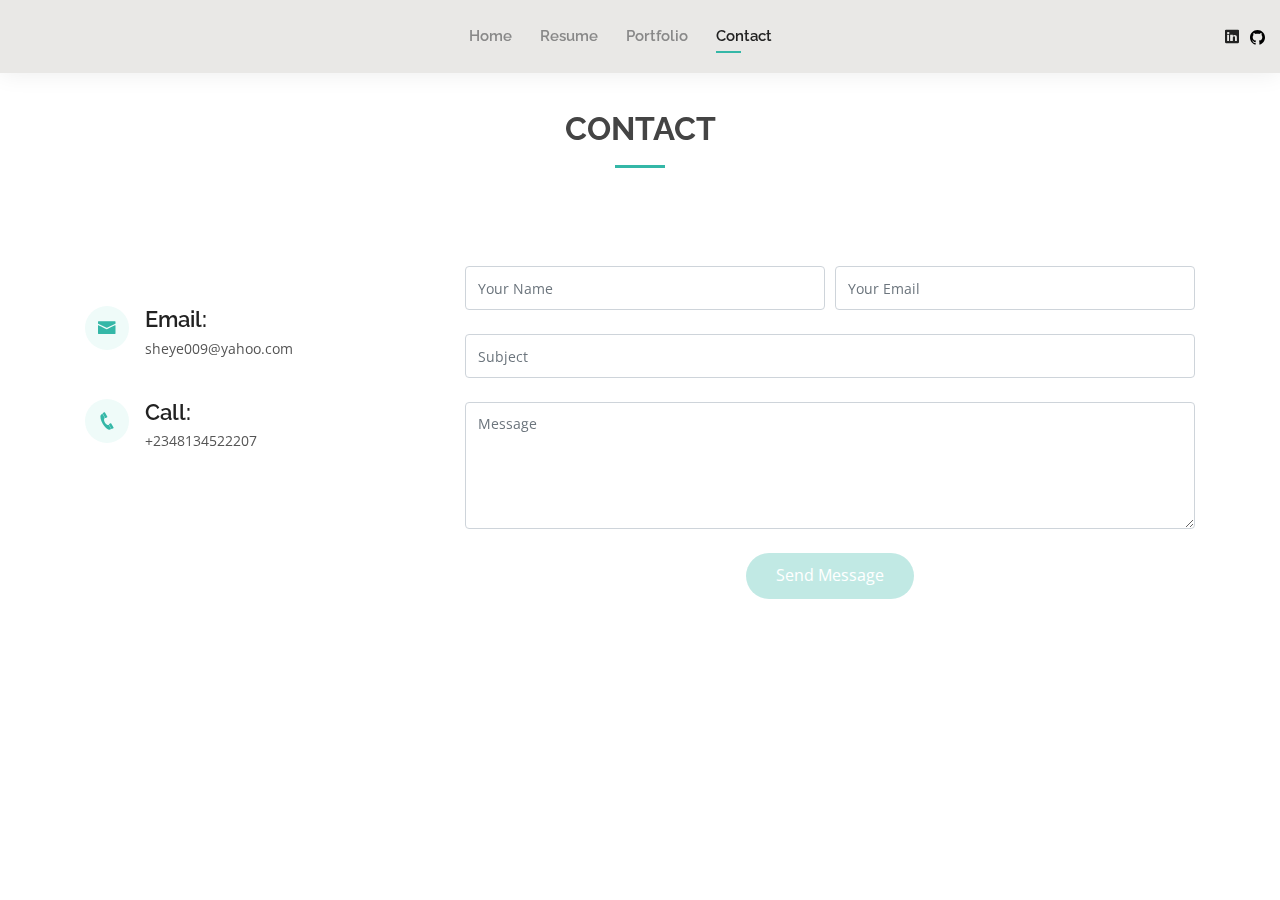
==== contact.html @ 606876c8 "initial commit" ====
<!DOCTYPE html>
<html lang="en">
  <head>
    <meta charset="utf-8" />
    <meta content="width=device-width, initial-scale=1.0" name="viewport" />

    <title>Omoleye Oluseye</title>
    <meta content="" name="keywords" />

    <!-- Favicons -->
   
    <link href="assets/img/apple-touch-icon.png" rel="apple-touch-icon" />

    <!-- Google Fonts -->
    <link
      href="https://fonts.googleapis.com/css?family=Open+Sans:300,300i,400,400i,600,600i,700,700i|Raleway:300,300i,400,400i,500,500i,600,600i,700,700i|Poppins:300,300i,400,400i,500,500i,600,600i,700,700i"
      rel="stylesheet"
    />

    <!-- Vendor CSS Files -->
    <link
      href="assets/vendor/bootstrap/css/bootstrap.min.css"
      rel="stylesheet"
    />
    <link href="assets/vendor/icofont/icofont.min.css" rel="stylesheet" />
    <link
      href="assets/vendor/owl.carousel/assets/owl.carousel.min.css"
      rel="stylesheet"
    />
    <link href="assets/vendor/boxicons/css/boxicons.min.css" rel="stylesheet" />
    <link href="assets/vendor/venobox/venobox.css" rel="stylesheet" />
    <link href="assets/vendor/aos/aos.css" rel="stylesheet" />

    <!-- Template Main CSS File -->
    <link href="assets/css/style.css" rel="stylesheet" />
  </head>

  <body>
    <!-- ======= Header ======= -->
    <header id="header" class="fixed-top">
      <div
        class="container-fluid d-flex justify-content-between align-items-center"
      >
        <h1 class="logo"><a href="index.html"></a></h1>
        <!-- Uncomment below if you prefer to use an image logo -->
        <!-- <a href="index.html" class="logo"><img src="assets/img/logo.png" alt="" class="img-fluid"></a>-->

        <nav class="nav-menu d-none d-lg-block">
          <ul>
            <li><a href="index.html">Home</a></li>
            <li><a href="resume.html">Resume</a></li>
            <li><a href="portfolio.html">Portfolio</a></li>
            <li class="active"><a href="contact.html">Contact</a></li>
          </ul>
        </nav>
        <!-- .nav-menu -->

        <div class="header-social-links">
          <a
            target="_blank"
            href="https://www.linkedin.com/in/omoleyeoluseye"
            class="linkedin"
            ><i class="icofont-linkedin"></i
          ></a>
          <a target="_blank" href="https://github.com/sshheye" class="twitter">
            <svg
              xmlns="http://www.w3.org/2000/svg"
              width="15"
              height="15"
              viewBox="0 0 24 24"
            >
              <path
                d="M12 0c-6.626 0-12 5.373-12 12 0 5.302 3.438 9.8 8.207 11.387.599.111.793-.261.793-.577v-2.234c-3.338.726-4.033-1.416-4.033-1.416-.546-1.387-1.333-1.756-1.333-1.756-1.089-.745.083-.729.083-.729 1.205.084 1.839 1.237 1.839 1.237 1.07 1.834 2.807 1.304 3.492.997.107-.775.418-1.305.762-1.604-2.665-.305-5.467-1.334-5.467-5.931 0-1.311.469-2.381 1.236-3.221-.124-.303-.535-1.524.117-3.176 0 0 1.008-.322 3.301 1.23.957-.266 1.983-.399 3.003-.404 1.02.005 2.047.138 3.006.404 2.291-1.552 3.297-1.23 3.297-1.23.653 1.653.242 2.874.118 3.176.77.84 1.235 1.911 1.235 3.221 0 4.609-2.807 5.624-5.479 5.921.43.372.823 1.102.823 2.222v3.293c0 .319.192.694.801.576 4.765-1.589 8.199-6.086 8.199-11.386 0-6.627-5.373-12-12-12z"
              />
            </svg>
          </a>
        </div>
      </div>
    </header>

    <main id="main">
      <!-- ======= Contact Section ======= -->
      <section id="contact" class="contact">
        <div class="container" data-aos="fade-up">
          <div class="section-title">
            <h2>Contact</h2>
            <!-- <p>
            Magnam dolores commodi suscipit. Necessitatibus eius consequatur ex
            aliquid fuga eum quidem. Sit sint consectetur velit. Quisquam quos
            quisquam cupiditate. Et nemo qui impedit suscipit alias ea. Quia
            fugiat sit in iste officiis commodi quidem hic quas.
          </p> -->
          </div>

          <div class="row mt-5">
            <div class="col-lg-4">
              <div class="info">
                <!-- <div class="address">
                <i class="icofont-google-map"></i>
                <h4>Location:</h4>
                <p>A108 Adam Street, New York, NY 535022</p>
              </div> -->

                <div class="email">
                  <i class="icofont-envelope"></i>
                  <h4>Email:</h4>
                  <p>sheye009@yahoo.com</p>
                </div>

                <div class="phone">
                  <i class="icofont-phone"></i>
                  <h4>Call:</h4>
                  <p>+2348134522207</p>
                </div>
              </div>
            </div>

            <div class="col-lg-8 mt-5 mt-lg-0">
              <form role="form" class="php-email-form">
                <div class="form-row">
                  <div class="col-md-6 form-group">
                    <input
                      type="text"
                      name="name"
                      class="form-control"
                      id="name"
                      placeholder="Your Name"
                      data-rule="minlen:4"
                      data-msg="Please enter at least 4 chars"
                    />
                    <div class="validate"></div>
                  </div>
                  <div class="col-md-6 form-group">
                    <input
                      type="email"
                      class="form-control"
                      name="email"
                      id="email"
                      placeholder="Your Email"
                      data-rule="email"
                      data-msg="Please enter a valid email"
                    />
                    <div class="validate"></div>
                  </div>
                </div>
                <div class="form-group">
                  <input
                    type="text"
                    class="form-control"
                    name="subject"
                    id="subject"
                    placeholder="Subject"
                    data-rule="minlen:4"
                    data-msg="Please enter at least 8 chars of subject"
                  />
                  <div class="validate"></div>
                </div>
                <div class="form-group">
                  <textarea
                    class="form-control"
                    name="message"
                    rows="5"
                    data-rule="required"
                    data-msg="Please write something for us"
                    placeholder="Message"
                  ></textarea>
                  <div class="validate"></div>
                </div>
                <div class="mb-3">
                  <div class="loading">Loading</div>
                  <div class="error-message"></div>
                  <div class="sent-message">
                    Your message has been sent. Thank you!
                  </div>
                </div>
                <div class="text-center">
                  <button class="disabled" [disabled]="true" type="submit">
                    Send Message
                  </button>
                </div>
              </form>
            </div>
          </div>
        </div>
      </section>
      <!-- End Contact Section -->
    </main>

    <div id="preloader"></div>
    <a href="#" class="back-to-top"><i class="bx bx-up-arrow-alt"></i></a>

    <!-- Vendor JS Files -->
    <script src="assets/vendor/jquery/jquery.min.js"></script>
    <script src="assets/vendor/bootstrap/js/bootstrap.bundle.min.js"></script>
    <script src="assets/vendor/jquery.easing/jquery.easing.min.js"></script>
    <script src="assets/vendor/php-email-form/validate.js"></script>
    <script src="assets/vendor/waypoints/jquery.waypoints.min.js"></script>
    <script src="assets/vendor/counterup/counterup.min.js"></script>
    <script src="assets/vendor/owl.carousel/owl.carousel.min.js"></script>
    <script src="assets/vendor/isotope-layout/isotope.pkgd.min.js"></script>
    <script src="assets/vendor/venobox/venobox.min.js"></script>
    <script src="assets/vendor/aos/aos.js"></script>

    <!-- Template Main JS File -->
    <script src="assets/js/main.js"></script>
  </body>
</html>
---- assets/vendor/venobox/venobox.css ----
/* ------ venobox.css --------*/
.vbox-overlay *, .vbox-overlay *:before, .vbox-overlay *:after{
    -webkit-backface-visibility: hidden;
    -webkit-box-sizing:border-box;
    -moz-box-sizing:border-box;
    box-sizing:border-box;
}
.vbox-overlay * { 
    -webkit-backface-visibility: visible;
    backface-visibility: visible;
}
.vbox-overlay{
    display: -webkit-flex;
    display: flex;
    -webkit-flex-direction: column;
    flex-direction: column;
    -webkit-justify-content: center;
    justify-content: center;
    -webkit-align-items: center;
    align-items: center;
    position: fixed;
    left: 0;
    top: 0;
    bottom: 0;
    right: 0;
    z-index: 999999;
}

/* ----- navigation ----- */
.vbox-title{
    width: 100%;
    height: 40px;
    float: left;
    text-align: center;
    line-height: 28px;
    font-size: 12px;
    padding: 6px 50px;
    overflow: hidden;
    position: fixed;
    display: none;
    left: 0;
    z-index: 89;
}
.vbox-close{
    cursor: pointer;
    position: fixed;
    top: -1px;
    right: 0;
    width: 50px;
    height: 40px;
    padding: 6px;
    display: block;
    background-position:10px center;
    overflow: hidden;
    font-size: 24px;
    line-height: 1;
    text-align: center;
    z-index: 99;
}
.vbox-left{
    cursor: pointer;
    position: fixed;
    left: 0;
    height: 40px;
    overflow: hidden;
    line-height: 28px;
    font-size: 12px;
    z-index: 99;
    display: flex;
    align-items:center;
}
.vbox-num{
    display: inline-block;
    margin: 6px 0 6px 15px;
}
/* ----- Social share ----- */
.vbox-share{
    line-height: 28px;
    font-size: 12px;
    overflow: hidden;
    position: fixed;
    left: 0;
    z-index: 98;
    display: flex;
    align-items:center;
    justify-content: center;
    width: 100%;
    text-align: center;
}
.vbox-share svg{
    max-height: 28px;
    width: 28px;
    z-index: 10;
    margin-left: 12px;
    margin-top: 6px;
    margin-bottom: 6px;
    vertical-align: middle;
}


/* ----- navigation ARROWS ----- */
.vbox-next, .vbox-prev{
    position: fixed;
    top: 50%;
    margin-top: -15px;
    overflow: hidden;
    cursor: pointer;
    display: block;
    width: 45px;
    height: 45px;
    z-index: 99;
}
.vbox-next span, .vbox-prev span{
    position: relative;
    width: 20px;
    height: 20px;
    border: 2px solid transparent;
    border-top-color: #B6B6B6;
    border-right-color: #B6B6B6;
    text-indent: -100px;
    position: absolute;
    top: 8px;
    display: block;
}
.vbox-prev{
    left: 15px;
}
.vbox-next{
    right: 15px;
}
.vbox-prev span{
    left: 10px;
    -ms-transform: rotate(-135deg);
    -webkit-transform: rotate(-135deg);
    transform: rotate(-135deg);
}
.vbox-next span{
    -ms-transform: rotate(45deg);
    -webkit-transform: rotate(45deg);
    transform: rotate(45deg);
    right: 10px;
}
/* ------- inline window ------ */
.vbox-inline{
    width: 420px;
    height: 315px;
    height: 70vh;
    padding: 10px;
    background: #fff;
    margin: 0 auto;
    overflow: auto;
    text-align: left;
}
/* ------- Video & iFrames window ------ */
.venoframe{
    max-width: 100%;
    width: 100%;
    border: none;
    width: 100%;
    height: 260px;
    height: 70vh;
}
.venoframe.vbvid{
    height: 260px;
}
@media (min-width: 768px) {
    .venoframe, .vbox-inline{
        width: 90%;
        height: 360px;
        height: 70vh;
    }
    .venoframe.vbvid{
        width: 640px;
        height: 360px;
    }
}
@media (min-width: 992px) {
    .venoframe, .vbox-inline{
        max-width: 1200px;
        width: 80%;
        height: 540px;
        height: 70vh;
    }
    .venoframe.vbvid{
        width: 960px;
        height: 540px;
    }
}
/* 
Please do NOT edit this part! 
or at least read this note: http://i.imgur.com/7C0ws9e.gif
*/
.vbox-open{
    overflow: hidden;
}
.vbox-container{
    position: absolute;
    left: 0;
    right: 0;
    top: 0;
    bottom: 0;
    overflow-x: hidden;
    overflow-y: scroll;
    overflow-scrolling: touch;
    -webkit-overflow-scrolling: touch;
    z-index: 20;
    max-height: 100%;

}

.vbox-content{
    text-align: center;
    float: left;
    width: 100%;
    position: relative;
    overflow: hidden;
    padding: 20px 4%;
}
.vbox-container img{
    max-width: 100%;
    height: auto;
}
.vbox-figlio{
    box-shadow: 0 0 12px rgba(0,0,0,0.19), 0 6px 6px rgba(0,0,0,0.23);
    max-width: 100%;
    text-align: initial;
}
img.vbox-figlio{
    -webkit-user-select: none;
-khtml-user-select: none;
-moz-user-select: none;
-o-user-select: none;
user-select: none;
}
.vbox-content.swipe-left{
    margin-left: -200px !important;
}
.vbox-content.swipe-right{
    margin-left: 200px !important;
}
.vbox-animated{
    webkit-transition: margin 300ms ease-out;
    transition: margin 300ms ease-out;
}

/* ---------- preloader ----------
 * SPINKIT 
 * http://tobiasahlin.com/spinkit/
-------------------------------- */
.sk-double-bounce,.sk-rotating-plane{width:40px;height:40px;margin:40px auto}.sk-rotating-plane{background-color:#333;-webkit-animation:sk-rotatePlane 1.2s infinite ease-in-out;animation:sk-rotatePlane 1.2s infinite ease-in-out}@-webkit-keyframes sk-rotatePlane{0%{-webkit-transform:perspective(120px) rotateX(0) rotateY(0);transform:perspective(120px) rotateX(0) rotateY(0)}50%{-webkit-transform:perspective(120px) rotateX(-180.1deg) rotateY(0);transform:perspective(120px) rotateX(-180.1deg) rotateY(0)}100%{-webkit-transform:perspective(120px) rotateX(-180deg) rotateY(-179.9deg);transform:perspective(120px) rotateX(-180deg) rotateY(-179.9deg)}}@keyframes sk-rotatePlane{0%{-webkit-transform:perspective(120px) rotateX(0) rotateY(0);transform:perspective(120px) rotateX(0) rotateY(0)}50%{-webkit-transform:perspective(120px) rotateX(-180.1deg) rotateY(0);transform:perspective(120px) rotateX(-180.1deg) rotateY(0)}100%{-webkit-transform:perspective(120px) rotateX(-180deg) rotateY(-179.9deg);transform:perspective(120px) rotateX(-180deg) rotateY(-179.9deg)}}.sk-double-bounce{position:relative}.sk-double-bounce .sk-child{width:100%;height:100%;border-radius:50%;background-color:#333;opacity:.6;position:absolute;top:0;left:0;-webkit-animation:sk-doubleBounce 2s infinite ease-in-out;animation:sk-doubleBounce 2s infinite ease-in-out}.sk-chasing-dots .sk-child,.sk-spinner-pulse,.sk-three-bounce .sk-child{background-color:#333;border-radius:100%}.sk-double-bounce .sk-double-bounce2{-webkit-animation-delay:-1s;animation-delay:-1s}@-webkit-keyframes sk-doubleBounce{0%,100%{-webkit-transform:scale(0);transform:scale(0)}50%{-webkit-transform:scale(1);transform:scale(1)}}@keyframes sk-doubleBounce{0%,100%{-webkit-transform:scale(0);transform:scale(0)}50%{-webkit-transform:scale(1);transform:scale(1)}}.sk-wave{margin:40px auto;width:50px;height:40px;text-align:center;font-size:10px}.sk-wave .sk-rect{background-color:#333;height:100%;width:6px;display:inline-block;-webkit-animation:sk-waveStretchDelay 1.2s infinite ease-in-out;animation:sk-waveStretchDelay 1.2s infinite ease-in-out}.sk-wave .sk-rect1{-webkit-animation-delay:-1.2s;animation-delay:-1.2s}.sk-wave .sk-rect2{-webkit-animation-delay:-1.1s;animation-delay:-1.1s}.sk-wave .sk-rect3{-webkit-animation-delay:-1s;animation-delay:-1s}.sk-wave .sk-rect4{-webkit-animation-delay:-.9s;animation-delay:-.9s}.sk-wave .sk-rect5{-webkit-animation-delay:-.8s;animation-delay:-.8s}@-webkit-keyframes sk-waveStretchDelay{0%,100%,40%{-webkit-transform:scaleY(.4);transform:scaleY(.4)}20%{-webkit-transform:scaleY(1);transform:scaleY(1)}}@keyframes sk-waveStretchDelay{0%,100%,40%{-webkit-transform:scaleY(.4);transform:scaleY(.4)}20%{-webkit-transform:scaleY(1);transform:scaleY(1)}}.sk-wandering-cubes{margin:40px auto;width:40px;height:40px;position:relative}.sk-wandering-cubes .sk-cube{background-color:#333;width:10px;height:10px;position:absolute;top:0;left:0;-webkit-animation:sk-wanderingCube 1.8s ease-in-out -1.8s infinite both;animation:sk-wanderingCube 1.8s ease-in-out -1.8s infinite both}.sk-chasing-dots,.sk-spinner-pulse{width:40px;height:40px;margin:40px auto}.sk-wandering-cubes .sk-cube2{-webkit-animation-delay:-.9s;animation-delay:-.9s}@-webkit-keyframes sk-wanderingCube{0%{-webkit-transform:rotate(0);transform:rotate(0)}25%{-webkit-transform:translateX(30px) rotate(-90deg) scale(.5);transform:translateX(30px) rotate(-90deg) scale(.5)}50%{-webkit-transform:translateX(30px) translateY(30px) rotate(-179deg);transform:translateX(30px) translateY(30px) rotate(-179deg)}50.1%{-webkit-transform:translateX(30px) translateY(30px) rotate(-180deg);transform:translateX(30px) translateY(30px) rotate(-180deg)}75%{-webkit-transform:translateX(0) translateY(30px) rotate(-270deg) scale(.5);transform:translateX(0) translateY(30px) rotate(-270deg) scale(.5)}100%{-webkit-transform:rotate(-360deg);transform:rotate(-360deg)}}@keyframes sk-wanderingCube{0%{-webkit-transform:rotate(0);transform:rotate(0)}25%{-webkit-transform:translateX(30px) rotate(-90deg) scale(.5);transform:translateX(30px) rotate(-90deg) scale(.5)}50%{-webkit-transform:translateX(30px) translateY(30px) rotate(-179deg);transform:translateX(30px) translateY(30px) rotate(-179deg)}50.1%{-webkit-transform:translateX(30px) translateY(30px) rotate(-180deg);transform:translateX(30px) translateY(30px) rotate(-180deg)}75%{-webkit-transform:translateX(0) translateY(30px) rotate(-270deg) scale(.5);transform:translateX(0) translateY(30px) rotate(-270deg) scale(.5)}100%{-webkit-transform:rotate(-360deg);transform:rotate(-360deg)}}.sk-spinner-pulse{-webkit-animation:sk-pulseScaleOut 1s infinite ease-in-out;animation:sk-pulseScaleOut 1s infinite ease-in-out}@-webkit-keyframes sk-pulseScaleOut{0%{-webkit-transform:scale(0);transform:scale(0)}100%{-webkit-transform:scale(1);transform:scale(1);opacity:0}}@keyframes sk-pulseScaleOut{0%{-webkit-transform:scale(0);transform:scale(0)}100%{-webkit-transform:scale(1);transform:scale(1);opacity:0}}.sk-chasing-dots{position:relative;text-align:center;-webkit-animation:sk-chasingDotsRotate 2s infinite linear;animation:sk-chasingDotsRotate 2s infinite linear}.sk-chasing-dots .sk-child{width:60%;height:60%;display:inline-block;position:absolute;top:0;-webkit-animation:sk-chasingDotsBounce 2s infinite ease-in-out;animation:sk-chasingDotsBounce 2s infinite ease-in-out}.sk-chasing-dots .sk-dot2{top:auto;bottom:0;-webkit-animation-delay:-1s;animation-delay:-1s}@-webkit-keyframes sk-chasingDotsRotate{100%{-webkit-transform:rotate(360deg);transform:rotate(360deg)}}@keyframes sk-chasingDotsRotate{100%{-webkit-transform:rotate(360deg);transform:rotate(360deg)}}@-webkit-keyframes sk-chasingDotsBounce{0%,100%{-webkit-transform:scale(0);transform:scale(0)}50%{-webkit-transform:scale(1);transform:scale(1)}}@keyframes sk-chasingDotsBounce{0%,100%{-webkit-transform:scale(0);transform:scale(0)}50%{-webkit-transform:scale(1);transform:scale(1)}}.sk-three-bounce{margin:40px auto;width:80px;text-align:center}.sk-three-bounce .sk-child{width:20px;height:20px;display:inline-block;-webkit-animation:sk-three-bounce 1.4s ease-in-out 0s infinite both;animation:sk-three-bounce 1.4s ease-in-out 0s infinite both}.sk-circle .sk-child:before,.sk-fading-circle .sk-circle:before{display:block;border-radius:100%;content:'';background-color:#333}.sk-three-bounce .sk-bounce1{-webkit-animation-delay:-.32s;animation-delay:-.32s}.sk-three-bounce .sk-bounce2{-webkit-animation-delay:-.16s;animation-delay:-.16s}@-webkit-keyframes sk-three-bounce{0%,100%,80%{-webkit-transform:scale(0);transform:scale(0)}40%{-webkit-transform:scale(1);transform:scale(1)}}@keyframes sk-three-bounce{0%,100%,80%{-webkit-transform:scale(0);transform:scale(0)}40%{-webkit-transform:scale(1);transform:scale(1)}}.sk-circle{margin:40px auto;width:40px;height:40px;position:relative}.sk-circle .sk-child{width:100%;height:100%;position:absolute;left:0;top:0}.sk-circle .sk-child:before{margin:0 auto;width:15%;height:15%;-webkit-animation:sk-circleBounceDelay 1.2s infinite ease-in-out both;animation:sk-circleBounceDelay 1.2s infinite ease-in-out both}.sk-circle .sk-circle2{-webkit-transform:rotate(30deg);-ms-transform:rotate(30deg);transform:rotate(30deg)}.sk-circle .sk-circle3{-webkit-transform:rotate(60deg);-ms-transform:rotate(60deg);transform:rotate(60deg)}.sk-circle .sk-circle4{-webkit-transform:rotate(90deg);-ms-transform:rotate(90deg);transform:rotate(90deg)}.sk-circle .sk-circle5{-webkit-transform:rotate(120deg);-ms-transform:rotate(120deg);transform:rotate(120deg)}.sk-circle .sk-circle6{-webkit-transform:rotate(150deg);-ms-transform:rotate(150deg);transform:rotate(150deg)}.sk-circle .sk-circle7{-webkit-transform:rotate(180deg);-ms-transform:rotate(180deg);transform:rotate(180deg)}.sk-circle .sk-circle8{-webkit-transform:rotate(210deg);-ms-transform:rotate(210deg);transform:rotate(210deg)}.sk-circle .sk-circle9{-webkit-transform:rotate(240deg);-ms-transform:rotate(240deg);transform:rotate(240deg)}.sk-circle .sk-circle10{-webkit-transform:rotate(270deg);-ms-transform:rotate(270deg);transform:rotate(270deg)}.sk-circle .sk-circle11{-webkit-transform:rotate(300deg);-ms-transform:rotate(300deg);transform:rotate(300deg)}.sk-circle .sk-circle12{-webkit-transform:rotate(330deg);-ms-transform:rotate(330deg);transform:rotate(330deg)}.sk-circle .sk-circle2:before{-webkit-animation-delay:-1.1s;animation-delay:-1.1s}.sk-circle .sk-circle3:before{-webkit-animation-delay:-1s;animation-delay:-1s}.sk-circle .sk-circle4:before{-webkit-animation-delay:-.9s;animation-delay:-.9s}.sk-circle .sk-circle5:before{-webkit-animation-delay:-.8s;animation-delay:-.8s}.sk-circle .sk-circle6:before{-webkit-animation-delay:-.7s;animation-delay:-.7s}.sk-circle .sk-circle7:before{-webkit-animation-delay:-.6s;animation-delay:-.6s}.sk-circle .sk-circle8:before{-webkit-animation-delay:-.5s;animation-delay:-.5s}.sk-circle .sk-circle9:before{-webkit-animation-delay:-.4s;animation-delay:-.4s}.sk-circle .sk-circle10:before{-webkit-animation-delay:-.3s;animation-delay:-.3s}.sk-circle .sk-circle11:before{-webkit-animation-delay:-.2s;animation-delay:-.2s}.sk-circle .sk-circle12:before{-webkit-animation-delay:-.1s;animation-delay:-.1s}@-webkit-keyframes sk-circleBounceDelay{0%,100%,80%{-webkit-transform:scale(0);transform:scale(0)}40%{-webkit-transform:scale(1);transform:scale(1)}}@keyframes sk-circleBounceDelay{0%,100%,80%{-webkit-transform:scale(0);transform:scale(0)}40%{-webkit-transform:scale(1);transform:scale(1)}}.sk-cube-grid{width:40px;height:40px;margin:40px auto}.sk-cube-grid .sk-cube{width:33.33%;height:33.33%;background-color:#333;float:left;-webkit-animation:sk-cubeGridScaleDelay 1.3s infinite ease-in-out;animation:sk-cubeGridScaleDelay 1.3s infinite ease-in-out}.sk-cube-grid .sk-cube1{-webkit-animation-delay:.2s;animation-delay:.2s}.sk-cube-grid .sk-cube2{-webkit-animation-delay:.3s;animation-delay:.3s}.sk-cube-grid .sk-cube3{-webkit-animation-delay:.4s;animation-delay:.4s}.sk-cube-grid .sk-cube4{-webkit-animation-delay:.1s;animation-delay:.1s}.sk-cube-grid .sk-cube5{-webkit-animation-delay:.2s;animation-delay:.2s}.sk-cube-grid .sk-cube6{-webkit-animation-delay:.3s;animation-delay:.3s}.sk-cube-grid .sk-cube7{-webkit-animation-delay:0ms;animation-delay:0ms}.sk-cube-grid .sk-cube8{-webkit-animation-delay:.1s;animation-delay:.1s}.sk-cube-grid .sk-cube9{-webkit-animation-delay:.2s;animation-delay:.2s}@-webkit-keyframes sk-cubeGridScaleDelay{0%,100%,70%{-webkit-transform:scale3D(1,1,1);transform:scale3D(1,1,1)}35%{-webkit-transform:scale3D(0,0,1);transform:scale3D(0,0,1)}}@keyframes sk-cubeGridScaleDelay{0%,100%,70%{-webkit-transform:scale3D(1,1,1);transform:scale3D(1,1,1)}35%{-webkit-transform:scale3D(0,0,1);transform:scale3D(0,0,1)}}.sk-fading-circle{margin:40px auto;width:40px;height:40px;position:relative}.sk-fading-circle .sk-circle{width:100%;height:100%;position:absolute;left:0;top:0}.sk-fading-circle .sk-circle:before{margin:0 auto;width:15%;height:15%;-webkit-animation:sk-circleFadeDelay 1.2s infinite ease-in-out both;animation:sk-circleFadeDelay 1.2s infinite ease-in-out both}.sk-fading-circle .sk-circle2{-webkit-transform:rotate(30deg);-ms-transform:rotate(30deg);transform:rotate(30deg)}.sk-fading-circle .sk-circle3{-webkit-transform:rotate(60deg);-ms-transform:rotate(60deg);transform:rotate(60deg)}.sk-fading-circle .sk-circle4{-webkit-transform:rotate(90deg);-ms-transform:rotate(90deg);transform:rotate(90deg)}.sk-fading-circle .sk-circle5{-webkit-transform:rotate(120deg);-ms-transform:rotate(120deg);transform:rotate(120deg)}.sk-fading-circle .sk-circle6{-webkit-transform:rotate(150deg);-ms-transform:rotate(150deg);transform:rotate(150deg)}.sk-fading-circle .sk-circle7{-webkit-transform:rotate(180deg);-ms-transform:rotate(180deg);transform:rotate(180deg)}.sk-fading-circle .sk-circle8{-webkit-transform:rotate(210deg);-ms-transform:rotate(210deg);transform:rotate(210deg)}.sk-fading-circle .sk-circle9{-webkit-transform:rotate(240deg);-ms-transform:rotate(240deg);transform:rotate(240deg)}.sk-fading-circle .sk-circle10{-webkit-transform:rotate(270deg);-ms-transform:rotate(270deg);transform:rotate(270deg)}.sk-fading-circle .sk-circle11{-webkit-transform:rotate(300deg);-ms-transform:rotate(300deg);transform:rotate(300deg)}.sk-fading-circle .sk-circle12{-webkit-transform:rotate(330deg);-ms-transform:rotate(330deg);transform:rotate(330deg)}.sk-fading-circle .sk-circle2:before{-webkit-animation-delay:-1.1s;animation-delay:-1.1s}.sk-fading-circle .sk-circle3:before{-webkit-animation-delay:-1s;animation-delay:-1s}.sk-fading-circle .sk-circle4:before{-webkit-animation-delay:-.9s;animation-delay:-.9s}.sk-fading-circle .sk-circle5:before{-webkit-animation-delay:-.8s;animation-delay:-.8s}.sk-fading-circle .sk-circle6:before{-webkit-animation-delay:-.7s;animation-delay:-.7s}.sk-fading-circle .sk-circle7:before{-webkit-animation-delay:-.6s;animation-delay:-.6s}.sk-fading-circle .sk-circle8:before{-webkit-animation-delay:-.5s;animation-delay:-.5s}.sk-fading-circle .sk-circle9:before{-webkit-animation-delay:-.4s;animation-delay:-.4s}.sk-fading-circle .sk-circle10:before{-webkit-animation-delay:-.3s;animation-delay:-.3s}.sk-fading-circle .sk-circle11:before{-webkit-animation-delay:-.2s;animation-delay:-.2s}.sk-fading-circle .sk-circle12:before{-webkit-animation-delay:-.1s;animation-delay:-.1s}@-webkit-keyframes sk-circleFadeDelay{0%,100%,39%{opacity:0}40%{opacity:1}}@keyframes sk-circleFadeDelay{0%,100%,39%{opacity:0}40%{opacity:1}}.sk-folding-cube{margin:40px auto;width:40px;height:40px;position:relative;-webkit-transform:rotateZ(45deg);transform:rotateZ(45deg)}.sk-folding-cube .sk-cube{float:left;width:50%;height:50%;position:relative;-webkit-transform:scale(1.1);-ms-transform:scale(1.1);transform:scale(1.1)}.sk-folding-cube .sk-cube:before{content:'';position:absolute;top:0;left:0;width:100%;height:100%;background-color:#333;-webkit-animation:sk-foldCubeAngle 2.4s infinite linear both;animation:sk-foldCubeAngle 2.4s infinite linear both;-webkit-transform-origin:100% 100%;-ms-transform-origin:100% 100%;transform-origin:100% 100%}.sk-folding-cube .sk-cube2{-webkit-transform:scale(1.1) rotateZ(90deg);transform:scale(1.1) rotateZ(90deg)}.sk-folding-cube .sk-cube3{-webkit-transform:scale(1.1) rotateZ(180deg);transform:scale(1.1) rotateZ(180deg)}.sk-folding-cube .sk-cube4{-webkit-transform:scale(1.1) rotateZ(270deg);transform:scale(1.1) rotateZ(270deg)}.sk-folding-cube .sk-cube2:before{-webkit-animation-delay:.3s;animation-delay:.3s}.sk-folding-cube .sk-cube3:before{-webkit-animation-delay:.6s;animation-delay:.6s}.sk-folding-cube .sk-cube4:before{-webkit-animation-delay:.9s;animation-delay:.9s}@-webkit-keyframes sk-foldCubeAngle{0%,10%{-webkit-transform:perspective(140px) rotateX(-180deg);transform:perspective(140px) rotateX(-180deg);opacity:0}25%,75%{-webkit-transform:perspective(140px) rotateX(0);transform:perspective(140px) rotateX(0);opacity:1}100%,90%{-webkit-transform:perspective(140px) rotateY(180deg);transform:perspective(140px) rotateY(180deg);opacity:0}}@keyframes sk-foldCubeAngle{0%,10%{-webkit-transform:perspective(140px) rotateX(-180deg);transform:perspective(140px) rotateX(-180deg);opacity:0}25%,75%{-webkit-transform:perspective(140px) rotateX(0);transform:perspective(140px) rotateX(0);opacity:1}100%,90%{-webkit-transform:perspective(140px) rotateY(180deg);transform:perspective(140px) rotateY(180deg);opacity:0}}
---- assets/css/style.css ----
/**
* Template Name: Kelly - v2.0.0
* Template URL: https://bootstrapmade.com/kelly-free-bootstrap-cv-resume-html-template/
* Author: BootstrapMade.com
* License: https://bootstrapmade.com/license/
*/

/*--------------------------------------------------------------
# General
--------------------------------------------------------------*/
body {
  font-family: "Open Sans", sans-serif;
  color: #444444;
}

a {
  color: #34b7a7;
}

a:hover {
  color: #51cdbe;
  text-decoration: none;
}

h1,
h2,
h3,
h4,
h5,
h6 {
  font-family: "Raleway", sans-serif;
}

#main {
  margin-top: 50px;
}

@media (max-width: 992px) {
  #main {
    margin-top: 30px;
  }
}

/*--------------------------------------------------------------
# Preloader
--------------------------------------------------------------*/
#preloader {
  position: fixed;
  top: 0;
  left: 0;
  right: 0;
  bottom: 0;
  z-index: 9999;
  overflow: hidden;
  background: #fff;
}

#preloader:before {
  content: "";
  position: fixed;
  top: calc(50% - 30px);
  left: calc(50% - 30px);
  border: 6px solid #34b7a7;
  border-top-color: #dcf5f2;
  border-radius: 50%;
  width: 60px;
  height: 60px;
  -webkit-animation: animate-preloader 1s linear infinite;
  animation: animate-preloader 1s linear infinite;
}

@-webkit-keyframes animate-preloader {
  0% {
    transform: rotate(0deg);
  }
  100% {
    transform: rotate(360deg);
  }
}

@keyframes animate-preloader {
  0% {
    transform: rotate(0deg);
  }
  100% {
    transform: rotate(360deg);
  }
}

/*--------------------------------------------------------------
# Back to top button
--------------------------------------------------------------*/
.back-to-top {
  position: fixed;
  display: none;
  right: 15px;
  bottom: 15px;
  z-index: 99999;
}

.back-to-top i {
  display: flex;
  align-items: center;
  justify-content: center;
  font-size: 24px;
  width: 40px;
  height: 40px;
  border-radius: 50px;
  background: #34b7a7;
  color: #fff;
  transition: all 0.4s;
}

.back-to-top i:hover {
  background: #3dc8b7;
  color: #fff;
}

/*--------------------------------------------------------------
# Header
--------------------------------------------------------------*/
#header {
  background: #e9e8e6;
  box-shadow: 0px 0px 25px 0 rgba(0, 0, 0, 0.08);
  z-index: 997;
  padding: 15px 0;
}

#header .logo {
  font-size: 32px;
  margin: 0;
  padding: 0;
  line-height: 1;
  font-weight: 400;
  letter-spacing: 2px;
  text-transform: uppercase;
}

#header .logo a {
  color: #222222;
}

#header .logo img {
  max-height: 40px;
}

@media (max-width: 992px) {
  #header .logo {
    font-size: 28px;
  }
}

/*--------------------------------------------------------------
# Navigation Menu
--------------------------------------------------------------*/
/* Desktop Navigation */
.nav-menu ul {
  margin: 0;
  padding: 0;
  list-style: none;
}

.nav-menu > ul {
  display: flex;
}

.nav-menu > ul > li {
  position: relative;
  white-space: nowrap;
  padding: 10px 0 10px 28px;
}

.nav-menu a {
  display: block;
  position: relative;
  color: #888888;
  transition: 0.3s;
  font-size: 15px;
  font-family: "Raleway", sans-serif;
  font-weight: 600;
}

.nav-menu > ul > li > a:before {
  content: "";
  position: absolute;
  width: 0;
  height: 2px;
  bottom: -5px;
  left: 0;
  background-color: #34b7a7;
  visibility: hidden;
  width: 0px;
  transition: all 0.3s ease-in-out 0s;
}

.nav-menu a:hover:before,
.nav-menu li:hover > a:before,
.nav-menu .active > a:before {
  visibility: visible;
  width: 25px;
}

.nav-menu a:hover,
.nav-menu .active > a,
.nav-menu li:hover > a {
  color: #222222;
}

.nav-menu .drop-down ul {
  display: block;
  position: absolute;
  left: 28px;
  top: calc(100% + 30px);
  z-index: 99;
  opacity: 0;
  visibility: hidden;
  padding: 10px 0;
  background: #fff;
  box-shadow: 0px 0px 30px rgba(127, 137, 161, 0.25);
  transition: 0.3s;
}

.nav-menu .drop-down:hover > ul {
  opacity: 1;
  top: 100%;
  visibility: visible;
}

.nav-menu .drop-down li {
  min-width: 180px;
  position: relative;
}

.nav-menu .drop-down ul a {
  padding: 10px 20px;
  font-size: 14px;
  font-weight: 500;
  text-transform: none;
  color: #222222;
}

.nav-menu .drop-down ul a:hover,
.nav-menu .drop-down ul .active > a,
.nav-menu .drop-down ul li:hover > a {
  color: #34b7a7;
}

.nav-menu .drop-down > a:after {
  content: "\ea99";
  font-family: IcoFont;
  padding-left: 5px;
}

.nav-menu .drop-down .drop-down ul {
  top: 0;
  left: calc(100% - 30px);
}

.nav-menu .drop-down .drop-down:hover > ul {
  opacity: 1;
  top: 0;
  left: 100%;
}

.nav-menu .drop-down .drop-down > a {
  padding-right: 35px;
}

.nav-menu .drop-down .drop-down > a:after {
  content: "\eaa0";
  font-family: IcoFont;
  position: absolute;
  right: 15px;
}

@media (max-width: 1366px) {
  .nav-menu .drop-down .drop-down ul {
    left: -90%;
  }
  .nav-menu .drop-down .drop-down:hover > ul {
    left: -100%;
  }
  .nav-menu .drop-down .drop-down > a:after {
    content: "\ea9d";
  }
}

/* Mobile Navigation */
.mobile-nav-toggle {
  position: fixed;
  right: 15px;
  top: 17px;
  z-index: 9998;
  border: 0;
  background: none;
  font-size: 24px;
  transition: all 0.4s;
  outline: none !important;
  line-height: 1;
  cursor: pointer;
  text-align: right;
}

.mobile-nav-toggle i {
  color: #34b7a7;
}

.mobile-nav {
  position: fixed;
  top: 55px;
  right: 15px;
  bottom: 15px;
  left: 15px;
  z-index: 9999;
  overflow-y: auto;
  background: #fff;
  transition: ease-in-out 0.2s;
  opacity: 0;
  visibility: hidden;
  border-radius: 10px;
  padding: 10px 0;
}

.mobile-nav * {
  margin: 0;
  padding: 0;
  list-style: none;
}

.mobile-nav a {
  display: block;
  position: relative;
  color: #222222;
  padding: 10px 20px;
  font-weight: 500;
  outline: none;
}

.mobile-nav a:hover,
.mobile-nav .active > a,
.mobile-nav li:hover > a {
  color: #34b7a7;
  text-decoration: none;
}

.mobile-nav .drop-down > a:after {
  content: "\ea99";
  font-family: IcoFont;
  padding-left: 10px;
  position: absolute;
  right: 15px;
}

.mobile-nav .active.drop-down > a:after {
  content: "\eaa1";
}

.mobile-nav .drop-down > a {
  padding-right: 35px;
}

.mobile-nav .drop-down ul {
  display: none;
  overflow: hidden;
}

.mobile-nav .drop-down li {
  padding-left: 20px;
}

.mobile-nav-overly {
  width: 100%;
  height: 100%;
  z-index: 9997;
  top: 0;
  left: 0;
  position: fixed;
  background: rgba(9, 9, 9, 0.6);
  overflow: hidden;
  display: none;
  transition: ease-in-out 0.2s;
}

.mobile-nav-active {
  overflow: hidden;
}

.mobile-nav-active .mobile-nav {
  opacity: 1;
  visibility: visible;
}

.mobile-nav-active .mobile-nav-toggle i {
  color: #fff;
}

/*--------------------------------------------------------------
# Header Social Links
--------------------------------------------------------------*/
.header-social-links {
  padding-left: 20px;
}

.header-social-links a {
  color: #222222;
  padding-left: 6px;
  display: inline-block;
  line-height: 1px;
  transition: 0.3s;
  font-size: 16px;
}

.header-social-links a:hover {
  color: #34b7a7;
}

@media (max-width: 992px) {
  .header-social-links {
    padding: 0 48px 0 0;
  }
}

/*--------------------------------------------------------------
# Hero Section
--------------------------------------------------------------*/
#hero {
  width: 100%;
  height: 100vh;
  background: url("../img/hero-bg.jpg") top right;
  background-size: cover;
}

#hero .container {
  padding-top: 70px;
  position: relative;
}

@media (max-width: 992px) {
  #hero .container {
    padding-top: 58px;
  }
}

#hero h1 {
  margin: 0;
  font-size: 48px;
  font-weight: 700;
  line-height: 56px;
  color: #222222;
}

#hero h2 {
  color: #6f6f6f;
  margin: 10px 0 0 0;
  font-size: 22px;
}

#hero .btn-about {
  font-family: "Raleway", sans-serif;
  text-transform: uppercase;
  font-weight: 600;
  font-size: 12px;
  letter-spacing: 1px;
  display: inline-block;
  padding: 12px 40px;
  border-radius: 50px;
  transition: 0.5s;
  margin-top: 30px;
  color: #fff;
  background: #34b7a7;
}

#hero .btn-about:hover {
  background: #3dc8b7;
}

@media (min-width: 1024px) {
  #hero {
    background-attachment: fixed;
  }
}

@media (max-width: 992px) {
  #hero:before {
    content: "";
    background: rgba(255, 255, 255, 0.8);
    position: absolute;
    bottom: 0;
    top: 0;
    left: 0;
    right: 0;
  }
  #hero h1 {
    font-size: 28px;
    line-height: 36px;
  }
  #hero h2 {
    font-size: 18px;
    line-height: 24px;
  }
}

/*--------------------------------------------------------------
# Sections General
--------------------------------------------------------------*/
section {
  padding: 60px 0;
}

.section-bg {
  background-color: #e7f8f6;
}

.section-title {
  text-align: center;
  padding-bottom: 30px;
}

.section-title h2 {
  font-size: 32px;
  font-weight: bold;
  text-transform: uppercase;
  margin-bottom: 20px;
  padding-bottom: 20px;
  position: relative;
}

.section-title h2::after {
  content: "";
  position: absolute;
  display: block;
  width: 50px;
  height: 3px;
  background: #34b7a7;
  bottom: 0;
  left: calc(50% - 25px);
}

.section-title p {
  margin-bottom: 0;
}

/*--------------------------------------------------------------
# Cta
--------------------------------------------------------------*/
.cta {
  background: linear-gradient(rgba(0, 0, 0, 0.6), rgba(0, 0, 0, 0.6)),
    url("../img/bg-1.jpg") fixed center center;
  background-size: cover;
  padding: 80px 0;
}

.cta h3 {
  color: #fff;
  font-size: 28px;
  font-weight: 700;
}

.cta p {
  color: #fff;
}

.cta .cta-btn {
  font-family: "Raleway", sans-serif;
  text-transform: uppercase;
  font-weight: 500;
  font-size: 16px;
  letter-spacing: 1px;
  display: inline-block;
  padding: 8px 20px;
  border-radius: 2px;
  transition: 0.5s;
  margin: 10px;
  border: 2px solid #fff;
  color: #fff;
}

.cta .cta-btn:hover {
  background: #34b7a7;
  border: 2px solid #34b7a7;
}

@media (max-width: 1024px) {
  .cta {
    background-attachment: scroll;
  }
}

@media (min-width: 769px) {
  .cta .cta-btn-container {
    display: flex;
    align-items: center;
    justify-content: flex-end;
  }
}

/*--------------------------------------------------------------
# About
--------------------------------------------------------------*/
.about .content h3 {
  font-weight: 700;
  font-size: 26px;
  color: #555555;
}

.about .content ul {
  list-style: none;
  padding: 0;
}

.about .content ul li {
  padding-bottom: 10px;
}

.about .content ul i {
  font-size: 20px;
  padding-right: 2px;
  color: #34b7a7;
}

.about .content p:last-child {
  margin-bottom: 0;
}

/*--------------------------------------------------------------
# Skills
--------------------------------------------------------------*/
.skills .progress {
  height: 50px;
  display: block;
  background: none;
}

.skills .progress .skill {
  padding: 10px 0;
  margin: 0 0 6px 0;
  text-transform: uppercase;
  display: block;
  font-weight: 600;
  font-family: "Poppins", sans-serif;
  color: #222222;
}

.skills .progress .skill .val {
  float: right;
  font-style: normal;
}

.skills .progress-bar-wrap {
  background: #f3f3f3;
}

.skills .progress-bar {
  width: 1px;
  height: 10px;
  transition: 0.9s;
  background-color: #34b7a7;
}

/*--------------------------------------------------------------
# Facts
--------------------------------------------------------------*/
.facts .counters span {
  font-size: 48px;
  display: block;
  color: #34b7a7;
}

.facts .counters p {
  padding: 0;
  margin: 0 0 20px 0;
  font-family: "Raleway", sans-serif;
  font-size: 14px;
}

/*--------------------------------------------------------------
# Testimonials
--------------------------------------------------------------*/
.testimonials .section-header {
  margin-bottom: 40px;
}

.testimonials .testimonial-item {
  text-align: center;
}

.testimonials .testimonial-item .testimonial-img {
  width: 120px;
  border-radius: 50%;
  border: 4px solid #fff;
  margin: 0 auto;
}

.testimonials .testimonial-item h3 {
  font-size: 20px;
  font-weight: bold;
  margin: 10px 0 5px 0;
  color: #111;
}

.testimonials .testimonial-item h4 {
  font-size: 14px;
  color: #999;
  margin: 0 0 15px 0;
}

.testimonials .testimonial-item .quote-icon-left,
.testimonials .testimonial-item .quote-icon-right {
  color: #c8efea;
  font-size: 26px;
}

.testimonials .testimonial-item .quote-icon-left {
  display: inline-block;
  left: -5px;
  position: relative;
}

.testimonials .testimonial-item .quote-icon-right {
  display: inline-block;
  right: -5px;
  position: relative;
  top: 10px;
}

.testimonials .testimonial-item p {
  font-style: italic;
  margin: 0 auto 15px auto;
}

.testimonials .owl-nav,
.testimonials .owl-dots {
  margin-top: 5px;
  text-align: center;
}

.testimonials .owl-dot {
  display: inline-block;
  margin: 0 5px;
  width: 12px;
  height: 12px;
  border-radius: 50%;
  background-color: #ddd !important;
}

.testimonials .owl-dot.active {
  background-color: #34b7a7 !important;
}

@media (min-width: 992px) {
  .testimonials .testimonial-item p {
    width: 80%;
  }
}

/*--------------------------------------------------------------
# Resume
--------------------------------------------------------------*/
.resume .resume-title {
  font-size: 26px;
  font-weight: 400;
  margin-top: 20px;
  margin-bottom: 20px;
  color: #222222;
}

.resume .resume-item {
  padding: 0 0 20px 20px;
  margin-top: -2px;
  border-left: 2px solid #34b7a7;
  position: relative;
}

.resume .resume-item h4 {
  line-height: 18px;
  font-size: 18px;
  font-weight: 600;
  font-family: "Poppins", sans-serif;
  color: #1d685f;
  margin-bottom: 10px;
}

.resume .resume-item h5 {
  font-size: 16px;
  background: #effbf9;
  padding: 5px 15px;
  display: inline-block;
  font-weight: 600;
  margin-bottom: 10px;
  color: #34b7a7;
}

.resume .resume-item ul {
  padding-left: 20px;
}

.resume .resume-item ul li {
  padding-bottom: 10px;
}

.resume .resume-item:last-child {
  padding-bottom: 0;
}

.resume .resume-item::before {
  content: "";
  position: absolute;
  width: 16px;
  height: 16px;
  border-radius: 50px;
  left: -9px;
  top: 0;
  background: #fff;
  border: 2px solid #34b7a7;
}

/*--------------------------------------------------------------
# Services
--------------------------------------------------------------*/
.services .icon-box {
  text-align: center;
  padding: 70px 20px 80px 20px;
  transition: all ease-in-out 0.3s;
  background: #fff;
  box-shadow: 0px 0 35px 0 rgba(0, 0, 0, 0.08);
}

.services .icon-box .icon {
  margin: 0 auto;
  width: 100px;
  height: 100px;
  display: flex;
  align-items: center;
  justify-content: center;
  transition: ease-in-out 0.3s;
  position: relative;
}

.services .icon-box .icon i {
  font-size: 36px;
  transition: 0.5s;
  position: relative;
}

.services .icon-box .icon svg {
  position: absolute;
  top: 0;
  left: 0;
}

.services .icon-box .icon svg path {
  transition: 0.5s;
  fill: #f5f5f5;
}

.services .icon-box h4 {
  font-weight: 600;
  margin: 10px 0 15px 0;
  font-size: 22px;
}

.services .icon-box h4 a {
  color: #222222;
  transition: ease-in-out 0.3s;
}

.services .icon-box p {
  line-height: 24px;
  font-size: 14px;
  margin-bottom: 0;
}

.services .iconbox-blue i {
  color: #47aeff;
}

.services .iconbox-blue:hover .icon i {
  color: #fff;
}

.services .iconbox-blue:hover .icon path {
  fill: #47aeff;
}

.services .iconbox-orange i {
  color: #ffa76e;
}

.services .iconbox-orange:hover .icon i {
  color: #fff;
}

.services .iconbox-orange:hover .icon path {
  fill: #ffa76e;
}

.services .iconbox-pink i {
  color: #e80368;
}

.services .iconbox-pink:hover .icon i {
  color: #fff;
}

.services .iconbox-pink:hover .icon path {
  fill: #e80368;
}

.services .iconbox-yellow i {
  color: #ffbb2c;
}

.services .iconbox-yellow:hover .icon i {
  color: #fff;
}

.services .iconbox-yellow:hover .icon path {
  fill: #ffbb2c;
}

.services .iconbox-red i {
  color: #ff5828;
}

.services .iconbox-red:hover .icon i {
  color: #fff;
}

.services .iconbox-red:hover .icon path {
  fill: #ff5828;
}

.services .iconbox-teal i {
  color: #11dbcf;
}

.services .iconbox-teal:hover .icon i {
  color: #fff;
}

.services .iconbox-teal:hover .icon path {
  fill: #11dbcf;
}

/*--------------------------------------------------------------
# Portfolio
--------------------------------------------------------------*/
.portfolio .portfolio-item {
  margin-bottom: 30px;
}

.portfolio #portfolio-flters {
  padding: 0;
  margin: 0 auto 20px auto;
  list-style: none;
  text-align: center;
}

.portfolio #portfolio-flters li {
  cursor: pointer;
  display: inline-block;
  padding: 8px 16px 10px 16px;
  font-size: 13px;
  font-weight: 500;
  line-height: 1;
  text-transform: uppercase;
  color: #444444;
  margin-bottom: 5px;
  transition: all 0.3s ease-in-out;
  border-radius: 50px;
}

.portfolio #portfolio-flters li:hover,
.portfolio #portfolio-flters li.filter-active {
  color: #fff;
  background: #34b7a7;
}

.portfolio #portfolio-flters li:last-child {
  margin-right: 0;
}

.portfolio .portfolio-wrap {
  transition: 0.3s;
  position: relative;
  overflow: hidden;
  z-index: 1;
  background: rgba(34, 34, 34, 0.6);
}

.portfolio .portfolio-wrap::before {
  content: "";
  background: rgba(34, 34, 34, 0.6);
  position: absolute;
  left: 0;
  right: 0;
  top: 0;
  bottom: 0;
  transition: all ease-in-out 0.3s;
  z-index: 2;
  opacity: 0;
}

.portfolio .portfolio-wrap img {
  transition: all ease-in-out 0.3s;
}

.portfolio .portfolio-wrap .portfolio-info {
  opacity: 0;
  position: absolute;
  top: 0;
  left: 0;
  right: 0;
  bottom: 0;
  z-index: 3;
  transition: all ease-in-out 0.3s;
  display: flex;
  flex-direction: column;
  justify-content: flex-end;
  align-items: flex-start;
  padding: 20px;
}

.portfolio .portfolio-wrap .portfolio-info h4 {
  font-size: 20px;
  color: #fff;
  font-weight: 600;
}

.portfolio .portfolio-wrap .portfolio-info p {
  color: rgba(255, 255, 255, 0.7);
  font-size: 14px;
  text-transform: uppercase;
  padding: 0;
  margin: 0;
  font-style: italic;
}

.portfolio .portfolio-wrap .portfolio-links {
  text-align: center;
  z-index: 4;
}

.portfolio .portfolio-wrap .portfolio-links a {
  color: #fff;
  margin: 0 5px 0 0;
  font-size: 28px;
  display: inline-block;
  transition: 0.3s;
}

.portfolio .portfolio-wrap .portfolio-links a:hover {
  color: #78d9cd;
}

.portfolio .portfolio-wrap:hover::before {
  opacity: 1;
}

.portfolio .portfolio-wrap:hover img {
  transform: scale(1.2);
}

.portfolio .portfolio-wrap:hover .portfolio-info {
  opacity: 1;
}

/*--------------------------------------------------------------
# Portfolio Details
--------------------------------------------------------------*/
.portfolio-details {
  padding: 0;
}

.portfolio-details .portfolio-title {
  font-size: 26px;
  font-weight: 700;
  margin-bottom: 20px;
}

.portfolio-details .portfolio-details-carousel .owl-nav,
.portfolio-details .portfolio-details-carousel .owl-dots {
  margin-top: 5px;
  text-align: center;
}

.portfolio-details .portfolio-details-carousel .owl-dot {
  display: inline-block;
  margin: 0 5px;
  width: 12px;
  height: 12px;
  border-radius: 50%;
  background-color: #ddd !important;
}

.portfolio-details .portfolio-details-carousel .owl-dot.active {
  background-color: #34b7a7 !important;
}

.portfolio-details .portfolio-info {
  padding-top: 45px;
}

.portfolio-details .portfolio-info h3 {
  font-size: 22px;
  font-weight: 400;
  margin-bottom: 20px;
}

.portfolio-details .portfolio-info ul {
  list-style: none;
  padding: 0;
  font-size: 15px;
}

.portfolio-details .portfolio-info ul li + li {
  margin-top: 10px;
}

.portfolio-details .portfolio-info p {
  font-size: 15px;
  padding: 15px 0 0 0;
}

@media (max-width: 992px) {
  .portfolio-details .portfolio-info {
    padding-top: 20px;
  }
}

/*--------------------------------------------------------------
# Contact
--------------------------------------------------------------*/
.contact .info {
  width: 100%;
  background: #fff;
}

.contact .info i {
  font-size: 20px;
  color: #34b7a7;
  float: left;
  width: 44px;
  height: 44px;
  background: #effbf9;
  display: flex;
  justify-content: center;
  align-items: center;
  border-radius: 50px;
  transition: all 0.3s ease-in-out;
}

.contact .info h4 {
  padding: 0 0 0 60px;
  font-size: 22px;
  font-weight: 600;
  margin-bottom: 5px;
  color: #222222;
}

.contact .info p {
  padding: 0 0 0 60px;
  margin-bottom: 0;
  font-size: 14px;
  color: #555555;
}

.contact .info .email,
.contact .info .phone {
  margin-top: 40px;
}

.contact .info .email:hover i,
.contact .info .address:hover i,
.contact .info .phone:hover i {
  background: #34b7a7;
  color: #fff;
}

.contact .php-email-form {
  width: 100%;
  background: #fff;
}

.contact .php-email-form .form-group {
  padding-bottom: 8px;
}

.contact .php-email-form .validate {
  display: none;
  color: red;
  margin: 0 0 15px 0;
  font-weight: 400;
  font-size: 13px;
}

.contact .php-email-form .error-message {
  display: none;
  color: #fff;
  background: #ed3c0d;
  text-align: center;
  padding: 15px;
  font-weight: 600;
}

.contact .php-email-form .sent-message {
  display: none;
  color: #fff;
  background: #18d26e;
  text-align: center;
  padding: 15px;
  font-weight: 600;
}

.contact .php-email-form .loading {
  display: none;
  background: #fff;
  text-align: center;
  padding: 15px;
}

.contact .php-email-form .loading:before {
  content: "";
  display: inline-block;
  border-radius: 50%;
  width: 24px;
  height: 24px;
  margin: 0 10px -6px 0;
  border: 3px solid #18d26e;
  border-top-color: #eee;
  -webkit-animation: animate-loading 1s linear infinite;
  animation: animate-loading 1s linear infinite;
}

.contact .php-email-form input,
.contact .php-email-form textarea {
  border-radius: 4px;
  box-shadow: none;
  font-size: 14px;
}

.contact .php-email-form input:focus,
.contact .php-email-form textarea:focus {
  border-color: #34b7a7;
}

.contact .php-email-form input {
  height: 44px;
}

.contact .php-email-form textarea {
  padding: 10px 12px;
}

.contact .php-email-form button[type="submit"] {
  background: #34b7a7;
  border: 0;
  padding: 10px 30px 12px 30px;
  color: #fff;
  transition: 0.4s;
  border-radius: 50px;
}

.contact .php-email-form button[type="submit"]:hover {
  background: #3dc8b7;
}

@-webkit-keyframes animate-loading {
  0% {
    transform: rotate(0deg);
  }
  100% {
    transform: rotate(360deg);
  }
}

@keyframes animate-loading {
  0% {
    transform: rotate(0deg);
  }
  100% {
    transform: rotate(360deg);
  }
}

/*--------------------------------------------------------------
# Footer
--------------------------------------------------------------*/
#footer {
  background: #e9e8e6;
  padding: 30px 0;
  color: #222222;
  font-size: 14px;
  text-align: center;
}

#footer .credits {
  padding-top: 5px;
  font-size: 13px;
}

#footer .credits a {
  color: #34b7a7;
}

.disabled {
  opacity: 0.3;
}
#hero {
  background-image: none;
  background-color: #f9f8f7;
}
#about {
  width: 100px;
  height: 100px;
  border-radius: 50px;
}
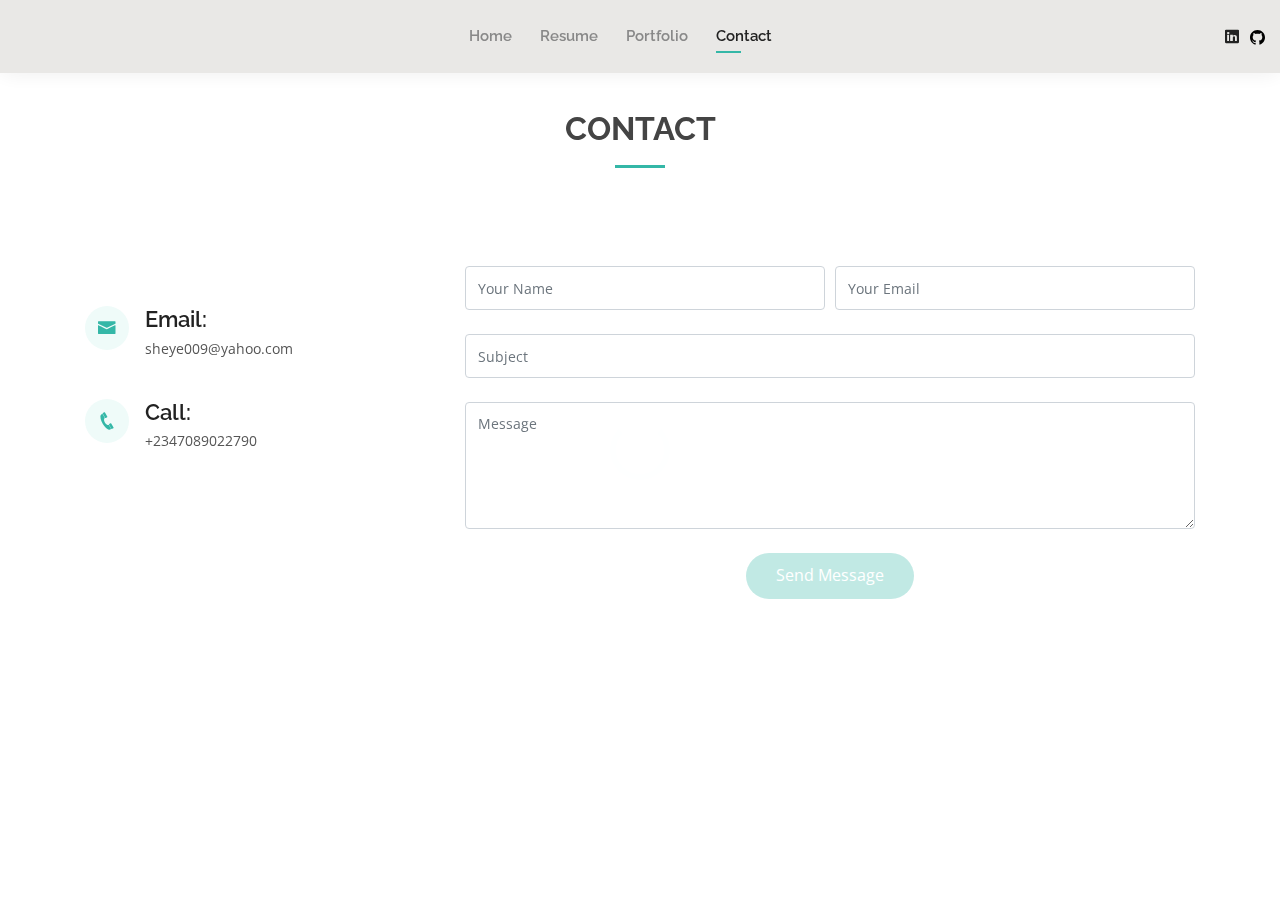
==== commit dd705ea1: "Update contact.html" ====
--- a/contact.html
+++ b/contact.html
@@ -8,7 +8,7 @@
     <meta content="" name="keywords" />
 
     <!-- Favicons -->
-   
+    <link rel="shortcut icon" href="assets/img/favicon.ico" type="image/x-icon">
     <link href="assets/img/apple-touch-icon.png" rel="apple-touch-icon" />
 
     <!-- Google Fonts -->
@@ -110,7 +110,7 @@
                 <div class="phone">
                   <i class="icofont-phone"></i>
                   <h4>Call:</h4>
-                  <p>+2348134522207</p>
+                  <p>+2347089022790</p>
                 </div>
               </div>
             </div>
--- a/assets/css/style.css
+++ b/assets/css/style.css
@@ -432,6 +432,7 @@
 
 #hero .container {
   padding-top: 70px;
+  text-align: center;
   position: relative;
 }
 
@@ -985,9 +986,32 @@
   position: relative;
   overflow: hidden;
   z-index: 1;
-  background: rgba(34, 34, 34, 0.6);
-}
-
+  /* background: rgba(34, 34, 34, 0.6); */
+  top: 0px;
+  box-shadow: 0 3.2px 7.2px 0 rgb(121 121 121 / 13%),
+    0 0.6px 1.8px 0 rgba(0, 0, 0, 0.108);
+  padding: 0 10px 30px 10px;
+}
+.card {
+  box-shadow: 0 3.2px 7.2px 0 rgb(121 121 121 / 13%),
+    0 0.6px 1.8px 0 rgba(0, 0, 0, 0.108);
+  padding: 0 10px 30px 10px;
+}
+.portfolio-wrap h6 {
+  padding: 30px;
+}
+.card-wrap {
+  padding: 15px !important;
+}
+.card-wrap-head {
+  padding: 20px !important;
+}
+.img-fluidx {
+  height: 200px;
+}
+.portfolio-wrap {
+  height: 300px;
+}
 .portfolio .portfolio-wrap::before {
   content: "";
   background: rgba(34, 34, 34, 0.6);
@@ -1315,3 +1339,22 @@
   height: 100px;
   border-radius: 50px;
 }
+.vbox-next {
+  display: none !important;
+}
+.vbox-previous {
+  display: none !important;
+}
+.owl-carousel .owl-nav button.owl-next,
+.owl-carousel .owl-nav button.owl-prev,
+.owl-carousel button.owl-dot {
+  font-size: 30px;
+  margin: 10px;
+}
+
+.owl-carousel .owl-stage-outer {
+  max-height: 350px;
+}
+.center-align {
+  text-align: center;
+}
